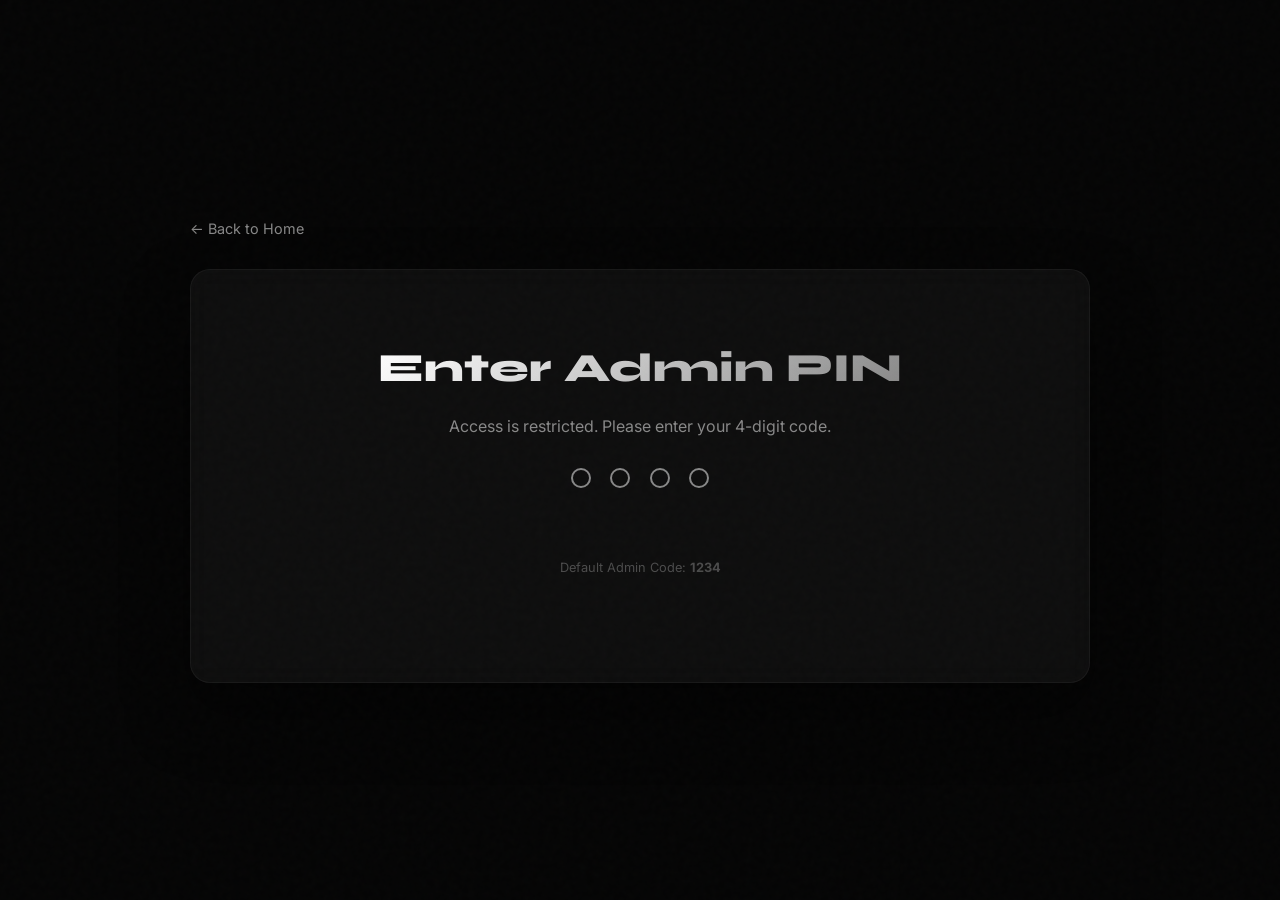
==== admin/index.html @ 6186772a "Create admin panel in admin/index.html and integrate with KVdb.io database" ====
<!DOCTYPE html>
<html lang="en">
<head>
    <meta charset="UTF-8">
    <meta name="viewport" content="width=device-width, initial-scale=1.0">
    <title>Admin Panel - Leads Dashboard | Mohit Portfolio</title>
    
    <!-- Fonts -->
    <link rel="preconnect" href="https://fonts.googleapis.com">
    <link rel="preconnect" href="https://fonts.gstatic.com" crossorigin>
    <link href="https://fonts.googleapis.com/css2?family=Inter:wght@400;500;600&family=Syne:wght@700;800&display=swap" rel="stylesheet">
    
    <!-- GSAP for smooth transitions -->
    <script src="https://cdnjs.cloudflare.com/ajax/libs/gsap/3.12.2/gsap.min.js"></script>

    <style>
        :root {
            --bg: #050505;
            --card-bg: rgba(20, 20, 20, 0.6);
            --text: #ffffff;
            --accent: #ff3300;
            --gray: #222222;
            --light-gray: #888888;
        }

        * {
            box-sizing: border-box;
            margin: 0;
            padding: 0;
        }

        body {
            background-color: var(--bg);
            color: var(--text);
            font-family: 'Inter', sans-serif;
            min-height: 100vh;
            display: flex;
            align-items: center;
            justify-content: center;
            padding: 2rem 1rem;
            overflow-x: hidden;
        }

        /* Grain overlay */
        .grain {
            position: fixed;
            inset: 0;
            background-image: url("data:image/svg+xml,%3Csvg viewBox='0 0 200 200' xmlns='http://www.w3.org/2000/svg'%3E%3Cfilter id='noiseFilter'%3E%3CfeTurbulence type='fractalNoise' baseFrequency='0.65' numOctaves='3' stitchTiles='stitch'/%3E%3C/filter%3E%3Crect width='100%25' height='100%25' filter='url(%23noiseFilter)'/%3E%3C/svg%3E");
            opacity: 0.02;
            pointer-events: none;
            z-index: 9999;
        }

        .container {
            width: 100%;
            max-width: 900px;
            position: relative;
            z-index: 10;
        }

        .back-btn {
            display: inline-flex;
            align-items: center;
            gap: 0.5rem;
            color: var(--light-gray);
            text-decoration: none;
            font-size: 0.9rem;
            margin-bottom: 2rem;
            transition: color 0.3s, transform 0.3s;
        }

        .back-btn:hover {
            color: var(--accent);
            transform: translateX(-5px);
        }

        .card {
            background: var(--card-bg);
            border: 1px solid rgba(255, 255, 255, 0.05);
            backdrop-filter: blur(12px);
            border-radius: 20px;
            padding: 3.5rem 3rem;
            box-shadow: 0 30px 60px rgba(0, 0, 0, 0.5);
            text-align: center;
        }

        h1 {
            font-family: 'Syne', sans-serif;
            font-size: clamp(1.8rem, 4vw, 2.5rem);
            font-weight: 800;
            margin-bottom: 1.5rem;
            background: linear-gradient(135deg, var(--text), var(--light-gray));
            -webkit-background-clip: text;
            -webkit-text-fill-color: transparent;
        }

        /* Lock Screen PIN styles */
        .pin-screen {
            display: flex;
            flex-direction: column;
            align-items: center;
            justify-content: center;
            min-height: 300px;
        }

        .pin-screen p {
            color: var(--light-gray);
            margin-bottom: 2rem;
        }

        .pin-dots {
            display: flex;
            gap: 1.2rem;
            margin-bottom: 2rem;
        }

        .pin-dot {
            width: 20px;
            height: 20px;
            border-radius: 50%;
            border: 2px solid var(--light-gray);
            transition: background-color 0.2s, border-color 0.2s;
        }

        .pin-dot.filled {
            background-color: var(--accent);
            border-color: var(--accent);
            box-shadow: 0 0 10px var(--accent);
        }

        #pin-input {
            position: absolute;
            opacity: 0;
            pointer-events: none;
        }

        .error-msg {
            color: var(--accent);
            font-size: 0.9rem;
            min-height: 1.5rem;
            margin-bottom: 1rem;
            opacity: 0;
            transition: opacity 0.3s;
        }

        /* Dashboard Screen */
        .dashboard-screen {
            display: none;
            text-align: left;
        }

        .table-container {
            width: 100%;
            overflow-x: auto;
            border: 1px solid rgba(255, 255, 255, 0.05);
            border-radius: 10px;
            background: rgba(0, 0, 0, 0.3);
            margin-bottom: 2rem;
        }

        table {
            width: 100%;
            border-collapse: collapse;
            font-size: 0.95rem;
        }

        th, td {
            padding: 1.2rem;
            border-bottom: 1px solid rgba(255, 255, 255, 0.05);
        }

        th {
            background: rgba(255, 255, 255, 0.02);
            color: var(--light-gray);
            font-weight: 600;
            text-transform: uppercase;
            font-size: 0.75rem;
            letter-spacing: 0.1em;
        }

        tr:hover td {
            background: rgba(255, 255, 255, 0.01);
        }

        .empty-state {
            padding: 4rem 2rem;
            text-align: center;
            color: var(--light-gray);
        }

        .actions {
            display: flex;
            gap: 1rem;
            justify-content: flex-end;
        }

        .btn {
            padding: 1rem 2rem;
            font-family: 'Syne', sans-serif;
            font-weight: 700;
            border-radius: 100px;
            cursor: pointer;
            transition: background 0.3s, transform 0.2s;
            font-size: 0.95rem;
        }

        .btn-primary {
            background: var(--accent);
            color: var(--text);
            border: none;
        }

        .btn-primary:hover {
            background: #ff5500;
            transform: translateY(-2px);
        }

        .btn-secondary {
            background: transparent;
            color: var(--accent);
            border: 2px solid var(--accent);
        }

        .btn-secondary:hover {
            background: var(--accent);
            color: var(--text);
            transform: translateY(-2px);
        }

        @media (max-width: 600px) {
            .card {
                padding: 2.5rem 1.5rem;
            }
            .actions {
                flex-direction: column;
            }
            .btn {
                width: 100%;
                text-align: center;
            }
        }
    </style>
</head>
<body>
    <div class="grain"></div>

    <div class="container">
        <a href="../index.html" class="back-btn">
            ← Back to Home
        </a>

        <main class="card">
            <!-- Lock Screen -->
            <div id="lock-screen" class="pin-screen">
                <h1 id="panel-title">Enter Admin PIN</h1>
                <p>Access is restricted. Please enter your 4-digit code.</p>
                <div class="pin-dots">
                    <div class="pin-dot" id="dot-0"></div>
                    <div class="pin-dot" id="dot-1"></div>
                    <div class="pin-dot" id="dot-2"></div>
                    <div class="pin-dot" id="dot-3"></div>
                </div>
                <input type="password" id="pin-input" maxlength="4" autofocus autocomplete="off">
                <div class="error-msg" id="error-msg">Incorrect PIN. Access Denied.</div>
                <p style="font-size: 0.8rem; opacity: 0.5;">Default Admin Code: <strong>1234</strong></p>
            </div>

            <!-- Dashboard Screen -->
            <div id="dashboard-screen" class="dashboard-screen">
                <h1>Leads Database</h1>
                <p style="color: var(--light-gray); margin-bottom: 2.5rem;">Below is the live list of client inquiries and leads submitted via your contact form.</p>
                
                <div class="table-container">
                    <table>
                        <thead>
                            <tr>
                                <th>Name</th>
                                <th>Email</th>
                                <th>Phone</th>
                                <th>Message</th>
                                <th>Date</th>
                            </tr>
                        </thead>
                        <tbody id="table-body">
                            <!-- Dynamic Content -->
                        </tbody>
                    </table>
                </div>

                <div class="actions">
                    <button class="btn btn-secondary" id="clear-btn">Clear Database</button>
                    <button class="btn btn-primary" id="export-btn">Export to CSV</button>
                </div>
            </div>
        </main>
    </div>

    <script>
        const pinInput = document.getElementById('pin-input');
        const dots = [
            document.getElementById('dot-0'),
            document.getElementById('dot-1'),
            document.getElementById('dot-2'),
            document.getElementById('dot-3')
        ];
        const errorMsg = document.getElementById('error-msg');
        const correctPin = "1234";

        // KVdb.io endpoint configuration for database storage
        const dbUrl = 'https://kvdb.io/Ch4va_portfolio_leads_v1/leads';

        // Auto-focus input
        document.getElementById('lock-screen').addEventListener('click', () => pinInput.focus());

        pinInput.addEventListener('input', () => {
            const val = pinInput.value;
            
            // Update dots
            dots.forEach((dot, idx) => {
                if (idx < val.length) {
                    dot.classList.add('filled');
                } else {
                    dot.classList.remove('filled');
                }
            });

            // Check PIN
            if (val.length === 4) {
                if (val === correctPin) {
                    unlockDashboard();
                } else {
                    showError();
                }
            }
        });

        function showError() {
            errorMsg.style.opacity = '1';
            pinInput.value = '';
            setTimeout(() => {
                dots.forEach(dot => dot.classList.remove('filled'));
            }, 300);
        }

        function unlockDashboard() {
            gsap.to('#lock-screen', {
                opacity: 0,
                y: -20,
                duration: 0.5,
                onComplete: () => {
                    document.getElementById('lock-screen').style.display = 'none';
                    document.getElementById('dashboard-screen').style.display = 'block';
                    gsap.from('#dashboard-screen', {
                        opacity: 0,
                        y: 20,
                        duration: 0.5
                    });
                    loadLeads();
                }
            });
        }

        async function loadLeads() {
            const tbody = document.getElementById('table-body');
            tbody.innerHTML = `<tr><td colspan="5" style="text-align: center; padding: 3rem; color: var(--light-gray);">Fetching leads from database...</td></tr>`;

            try {
                const response = await fetch(dbUrl);
                if (!response.ok) throw new Error('Database empty or offline');
                const leads = await response.json();
                renderLeads(leads);
            } catch (err) {
                // Fallback to localStorage
                const localLeads = JSON.parse(localStorage.getItem('portfolio_leads') || '[]');
                renderLeads(localLeads);
            }
        }

        function renderLeads(leads) {
            const tbody = document.getElementById('table-body');
            tbody.innerHTML = '';

            if (!leads || leads.length === 0) {
                tbody.innerHTML = `<tr><td colspan="5" class="empty-state">No leads found in database.</td></tr>`;
                return;
            }

            leads.forEach(lead => {
                const tr = document.createElement('tr');
                tr.innerHTML = `
                    <td style="font-weight: 600;">${escapeHTML(lead.name)}</td>
                    <td><a href="mailto:${escapeHTML(lead.email)}" style="color: var(--accent); text-decoration: none;">${escapeHTML(lead.email)}</a></td>
                    <td><a href="tel:${escapeHTML(lead.phone)}" style="color: var(--text); text-decoration: none;">${escapeHTML(lead.phone)}</a></td>
                    <td style="max-width: 250px; overflow: hidden; text-overflow: ellipsis; white-space: nowrap;" title="${escapeHTML(lead.message)}">${escapeHTML(lead.message)}</td>
                    <td style="font-size: 0.8rem; color: var(--light-gray);">${lead.date}</td>
                `;
                tbody.appendChild(tr);
            });
        }

        function escapeHTML(str) {
            return str.replace(/[&<>'"]/g, 
                tag => ({
                    '&': '&amp;',
                    '<': '&lt;',
                    '>': '&gt;',
                    "'": '&#39;',
                    '"': '&quot;'
                }[tag] || tag)
            );
        }

        // Clear Database
        document.getElementById('clear-btn').addEventListener('click', async () => {
            if (confirm('Are you sure you want to delete all leads? This cannot be undone.')) {
                try {
                    // Update server db
                    await fetch(dbUrl, {
                        method: 'POST',
                        headers: { 'Content-Type': 'application/json' },
                        body: JSON.stringify([])
                    });
                } catch (err) {}
                
                // Clear local storage too
                localStorage.removeItem('portfolio_leads');
                renderLeads([]);
            }
        });

        // Export to CSV
        document.getElementById('export-btn').addEventListener('click', async () => {
            let leads = [];
            try {
                const res = await fetch(dbUrl);
                leads = await res.json();
            } catch (err) {
                leads = JSON.parse(localStorage.getItem('portfolio_leads') || '[]');
            }

            if (leads.length === 0) {
                alert('No leads to export.');
                return;
            }

            let csv = "Name,Email,Phone,Message,Date\n";
            leads.forEach(l => {
                csv += `"${l.name.replace(/"/g, '""')}"` + "," + 
                       `"${l.email.replace(/"/g, '""')}"` + "," + 
                       `"${l.phone.replace(/"/g, '""')}"` + "," + 
                       `"${l.message.replace(/"/g, '""')}"` + "," + 
                       `"${l.date}"\n`;
            });

            const blob = new Blob([csv], { type: 'text/csv;charset=utf-8;' });
            const link = document.createElement("a");
            link.href = URL.createObjectURL(blob);
            link.setAttribute("download", "mohit_portfolio_leads.csv");
            document.body.appendChild(link);
            link.click();
            document.body.removeChild(link);
        });
    </script>
</body>
</html>
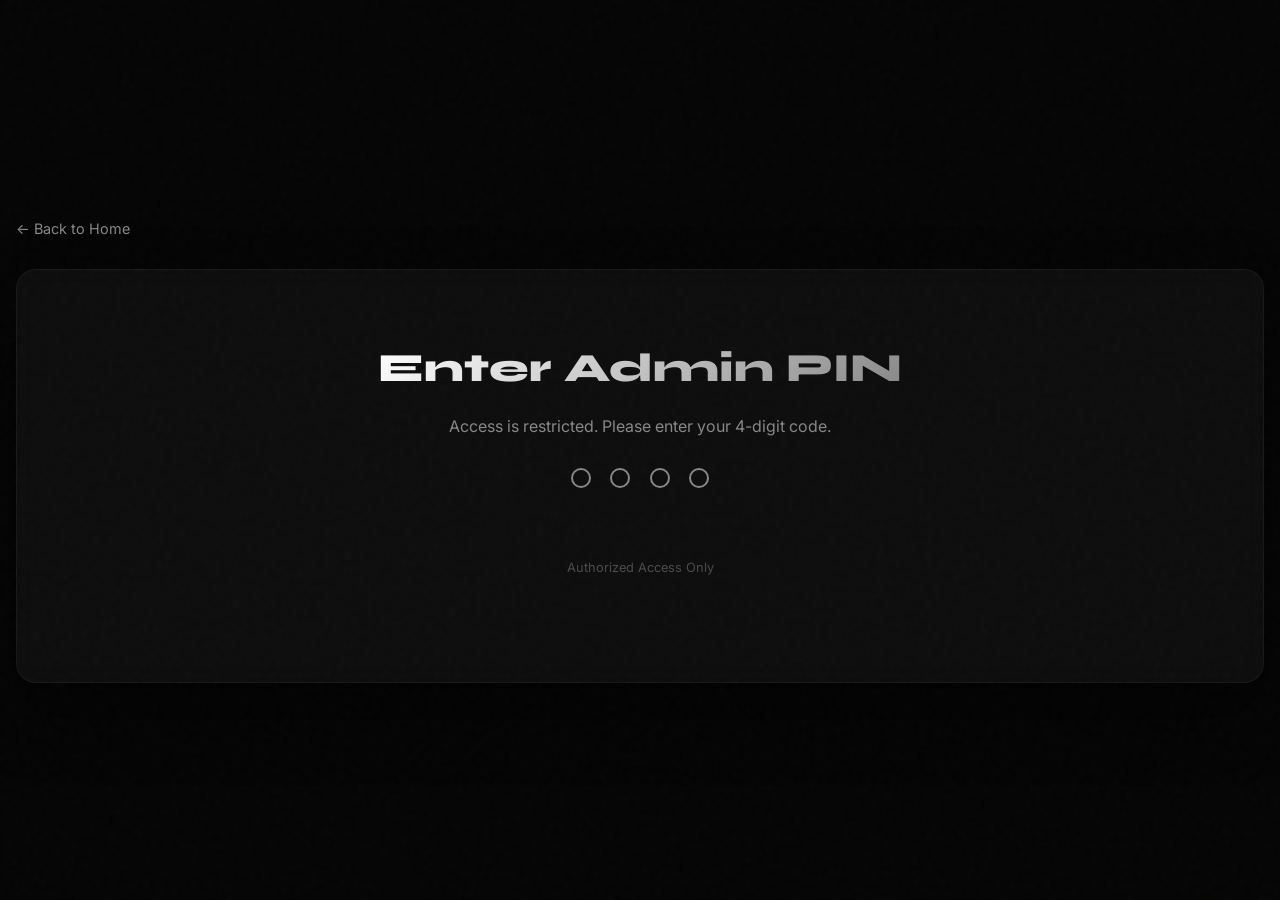
==== commit 22642ddd: "Update admin panel PIN to 1306 and increase dashboard width to 1280px" ====
--- a/admin/index.html
+++ b/admin/index.html
@@ -53,7 +53,7 @@
 
         .container {
             width: 100%;
-            max-width: 900px;
+            max-width: 1280px;
             position: relative;
             z-index: 10;
         }
@@ -262,7 +262,7 @@
                 </div>
                 <input type="password" id="pin-input" maxlength="4" autofocus autocomplete="off">
                 <div class="error-msg" id="error-msg">Incorrect PIN. Access Denied.</div>
-                <p style="font-size: 0.8rem; opacity: 0.5;">Default Admin Code: <strong>1234</strong></p>
+                <p style="font-size: 0.8rem; opacity: 0.5;">Authorized Access Only</p>
             </div>
 
             <!-- Dashboard Screen -->
@@ -304,7 +304,7 @@
             document.getElementById('dot-3')
         ];
         const errorMsg = document.getElementById('error-msg');
-        const correctPin = "1234";
+        const correctPin = "1306";
 
         // KVdb.io endpoint configuration for database storage
         const dbUrl = 'https://kvdb.io/Ch4va_portfolio_leads_v1/leads';
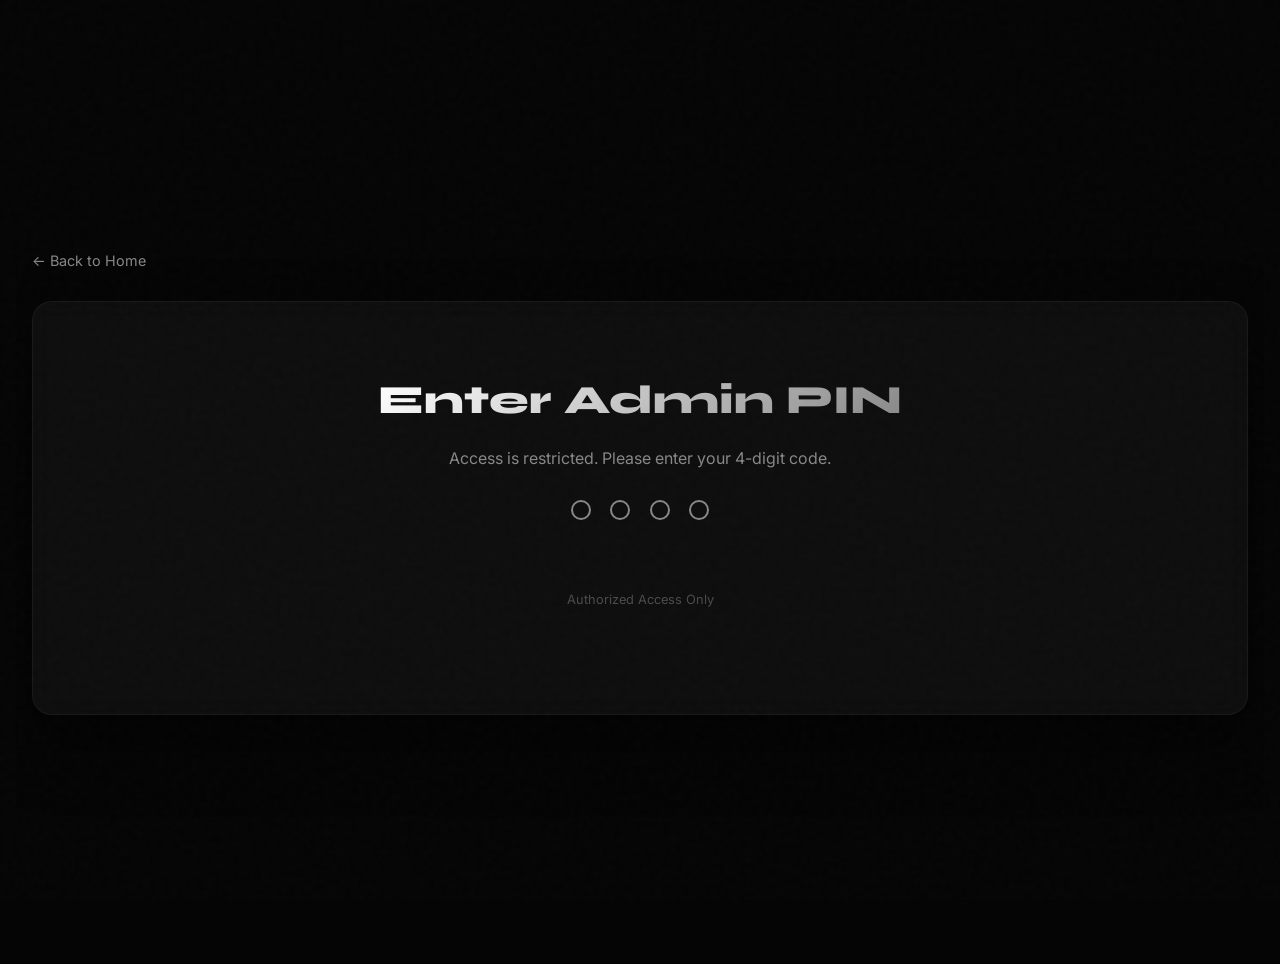
==== commit 0f99bab9: "Fix scroll shifting by enforcing global overflow rules and add Lenis smooth scrolling for premium fe" ====
--- a/admin/index.html
+++ b/admin/index.html
@@ -29,7 +29,7 @@
             padding: 0;
         }
 
-        body {
+        html, body {
             background-color: var(--bg);
             color: var(--text);
             font-family: 'Inter', sans-serif;
@@ -38,6 +38,8 @@
             align-items: center;
             justify-content: center;
             padding: 2rem 1rem;
+            width: 100%;
+            max-width: 100%;
             overflow-x: hidden;
         }
 
@@ -306,11 +308,16 @@
         const errorMsg = document.getElementById('error-msg');
         const correctPin = "1306";
 
-        // KVdb.io endpoint configuration for database storage
-        const dbUrl = 'https://kvdb.io/Ch4va_portfolio_leads_v1/leads';
-
         // Auto-focus input
         document.getElementById('lock-screen').addEventListener('click', () => pinInput.focus());
+
+        function hexToString(hex) {
+            let str = '';
+            for (let i = 0; i < hex.length; i += 2) {
+                str += String.fromCharCode(parseInt(hex.substr(i, 2), 16));
+            }
+            return str;
+        }
 
         pinInput.addEventListener('input', () => {
             const val = pinInput.value;
@@ -365,12 +372,47 @@
             tbody.innerHTML = `<tr><td colspan="5" style="text-align: center; padding: 3rem; color: var(--light-gray);">Fetching leads from database...</td></tr>`;
 
             try {
-                const response = await fetch(dbUrl);
-                if (!response.ok) throw new Error('Database empty or offline');
-                const leads = await response.json();
+                const appKey = 'u49pd3f3';
+                // Fetch the index of lead keys via same-origin API
+                const indexResponse = await fetch(`https://keyvalue.immanuel.co/api/KeyVal/GetValue/${appKey}/leads_index`);
+                let indexStr = await indexResponse.text();
+                
+                try {
+                    indexStr = JSON.parse(indexStr);
+                } catch(e) {}
+                
+                if (!indexStr || indexStr === 'NONE' || indexStr.trim() === '') {
+                    tbody.innerHTML = `<tr><td colspan="5" class="empty-state">No leads found in database.</td></tr>`;
+                    return;
+                }
+                
+                const leadKeys = indexStr.split(',');
+                const leads = [];
+
+                // Fetch details of each lead key in parallel via same-origin API
+                await Promise.all(leadKeys.map(async (key) => {
+                    if (!key) return;
+                    try {
+                        const leadResponse = await fetch(`https://keyvalue.immanuel.co/api/KeyVal/GetValue/${appKey}/${key}`);
+                        let leadHex = await leadResponse.text();
+                        try {
+                            leadHex = JSON.parse(leadHex);
+                        } catch(e) {}
+                        if (leadHex && leadHex !== 'NONE') {
+                            const lead = JSON.parse(hexToString(leadHex));
+                            leads.push(lead);
+                        }
+                    } catch (e) {
+                        console.error(`Failed to fetch lead: ${key}`, e);
+                    }
+                }));
+
+                // Sort leads by date descending (newest first)
+                leads.sort((a, b) => new Date(b.date) - new Date(a.date));
+
                 renderLeads(leads);
             } catch (err) {
-                // Fallback to localStorage
+                console.error("Failed to load leads from database, falling back to local storage...", err);
                 const localLeads = JSON.parse(localStorage.getItem('portfolio_leads') || '[]');
                 renderLeads(localLeads);
             }
@@ -414,11 +456,11 @@
         document.getElementById('clear-btn').addEventListener('click', async () => {
             if (confirm('Are you sure you want to delete all leads? This cannot be undone.')) {
                 try {
-                    // Update server db
-                    await fetch(dbUrl, {
+                    const appKey = 'u49pd3f3';
+                    // Update index key to empty via same-origin API
+                    await fetch(`https://keyvalue.immanuel.co/api/KeyVal/UpdateValue/${appKey}/leads_index/NONE`, {
                         method: 'POST',
-                        headers: { 'Content-Type': 'application/json' },
-                        body: JSON.stringify([])
+                        headers: { 'Content-Length': '0' }
                     });
                 } catch (err) {}
                 
@@ -432,8 +474,24 @@
         document.getElementById('export-btn').addEventListener('click', async () => {
             let leads = [];
             try {
-                const res = await fetch(dbUrl);
-                leads = await res.json();
+                const appKey = 'u49pd3f3';
+                const indexResponse = await fetch(`https://keyvalue.immanuel.co/api/KeyVal/GetValue/${appKey}/leads_index`);
+                let indexStr = await indexResponse.text();
+                try { indexStr = JSON.parse(indexStr); } catch(e) {}
+                
+                if (indexStr && indexStr !== 'NONE' && indexStr.trim() !== '') {
+                    const leadKeys = indexStr.split(',');
+                    await Promise.all(leadKeys.map(async (key) => {
+                        if (!key) return;
+                        const leadResponse = await fetch(`https://keyvalue.immanuel.co/api/KeyVal/GetValue/${appKey}/${key}`);
+                        let leadHex = await leadResponse.text();
+                        try { leadHex = JSON.parse(leadHex); } catch(e) {}
+                        if (leadHex && leadHex !== 'NONE') {
+                            leads.push(JSON.parse(hexToString(leadHex)));
+                        }
+                    }));
+                    leads.sort((a, b) => new Date(b.date) - new Date(a.date));
+                }
             } catch (err) {
                 leads = JSON.parse(localStorage.getItem('portfolio_leads') || '[]');
             }
